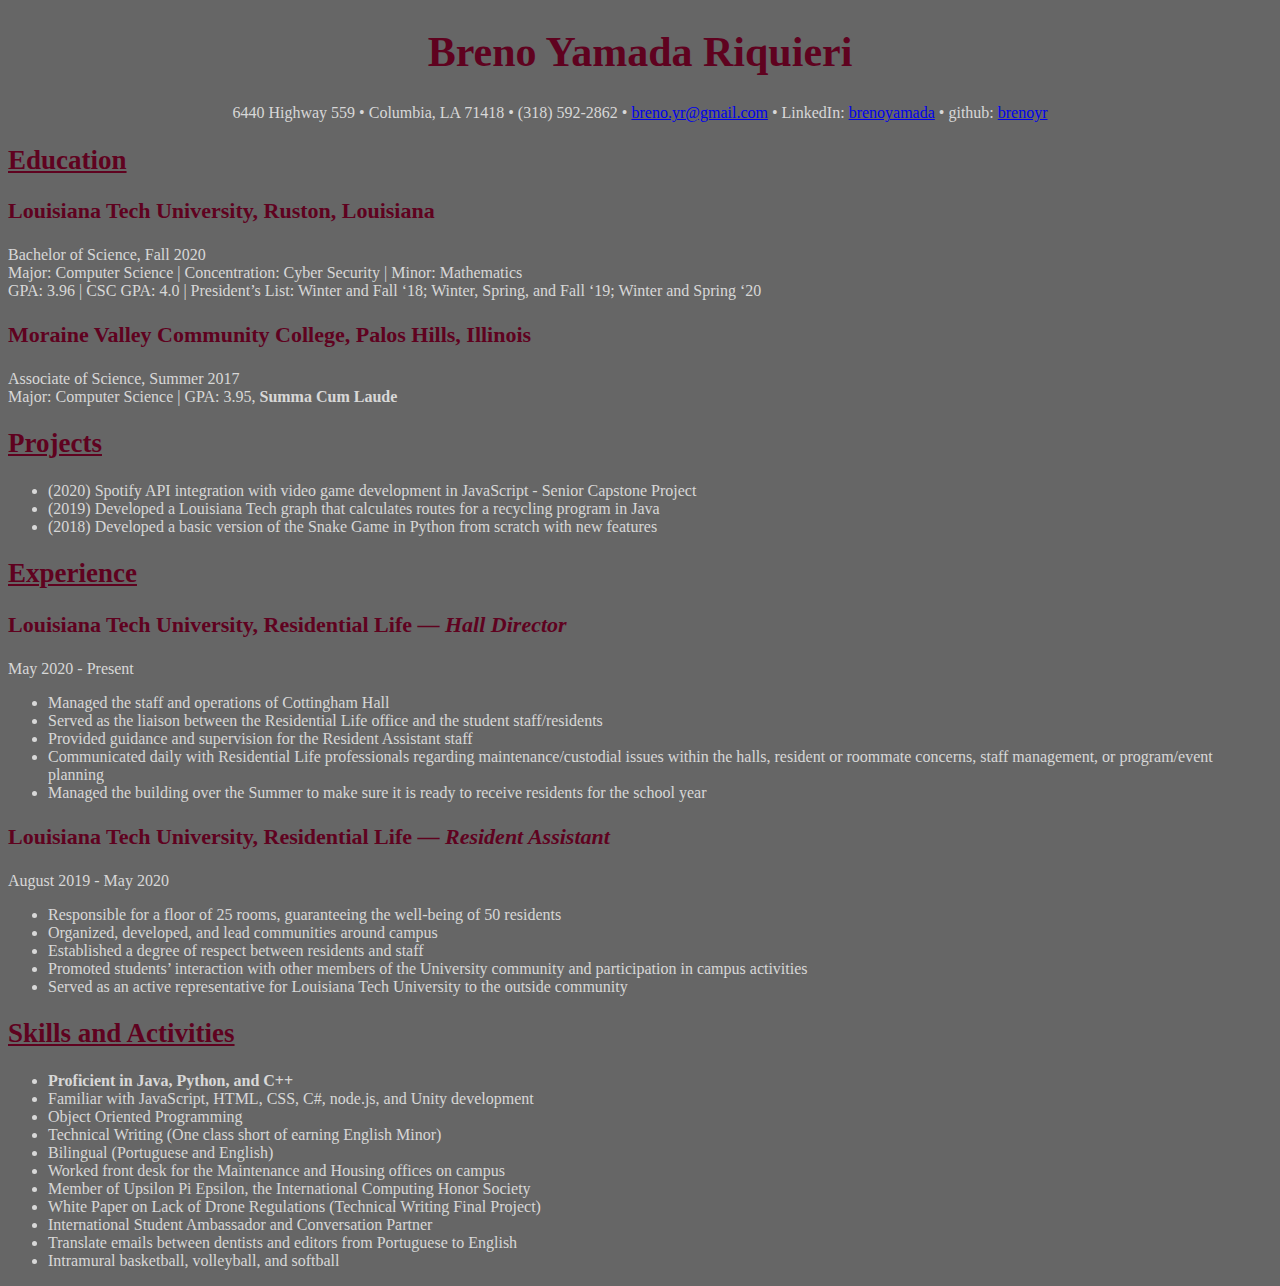
==== HTML/Resume Website/html/index.html @ d9816763 "Transcribed resume" ====
<!DOCTYPE html>
<html>
<head>
    <link rel="stylesheet" type="text/css" href="../css/style.css">
</head>
<body>

<h1 id="header">Breno Yamada Riquieri</h1>

<p class="sub-header" style="text-align: center;">6440 Highway 559 • Columbia, LA 71418 • (318) 592-2862 •
    <a href="mailto: breno.yr@gmail.com">breno.yr@gmail.com</a> •
    LinkedIn: <a href="https://www.linkedin.com/in/brenoyamada/" class="link" target="_blank">brenoyamada</a> •
    github: <a href="https://github.com/brenoyr/personal" class="link" target="_blank">brenoyr</a></p>

<h2 class="title">Education</h2>

<h3 class="subtitle"> Louisiana Tech University, Ruston, Louisiana</h3>
<p class="description">
Bachelor of Science, Fall 2020 <br>
Major: Computer Science | Concentration: Cyber Security | Minor: Mathematics <br>
GPA: 3.96 | CSC GPA: 4.0 | President’s List: Winter and Fall ‘18; Winter, Spring, and Fall ‘19; Winter and Spring ‘20
</p>

<h3 class="subtitle"> Moraine Valley Community College, Palos Hills, Illinois</h3>
<p class="description">
Associate of Science, Summer 2017 <br>
Major: Computer Science | GPA: 3.95, <span class="bold">Summa Cum Laude</span>
</p>

<h2 class="title">Projects</h2>
<p class="description">
    <ul>
        <li class="list-item">(2020) Spotify API integration with video game development in JavaScript - Senior Capstone Project</li>
        <li class="list-item">(2019) Developed a Louisiana Tech graph that calculates routes for a recycling program in Java</li>
        <li class="list-item">(2018) Developed a basic version of the Snake Game in Python from scratch with new features</li>
    </ul>
</p>

<h2 class="title">Experience</h2>

<h3 class="subtitle">Louisiana Tech University, Residential Life — <span class="italics">Hall Director</span></h3>
<p class="description">
    May 2020 - Present
    <ul>
        <li class="list-item">Managed the staff and operations of Cottingham Hall</li>
        <li class="list-item">Served as the liaison between the Residential Life office and the student staff/residents</li>
        <li class="list-item">Provided guidance and supervision for the Resident Assistant staff</li>
        <li class="list-item">Communicated daily with Residential Life professionals regarding maintenance/custodial issues within the halls, resident or roommate concerns, staff management, or program/event planning</li>
        <li class="list-item">Managed the building over the Summer to make sure it is ready to receive residents for the school year</li>
    </ul>
</p>

<h3 class="subtitle">Louisiana Tech University, Residential Life — <span class="italics">Resident Assistant</span></h3>
<p class="description">
    August 2019 - May 2020
    <ul>
        <li class="list-item">Responsible for a floor of 25 rooms, guaranteeing the well-being of 50 residents</li>
        <li class="list-item">Organized, developed, and lead communities around campus</li>
        <li class="list-item">Established a degree of respect between residents and staff</li>
        <li class="list-item">Promoted students’ interaction with other members of the University community and participation in campus activities</li>
        <li class="list-item">Served as an active representative for Louisiana Tech University to the outside community</li>
    </ul>
</p>

<h2 class="title">Skills and Activities</h2>
<p class="description">
    <ul>
        <li class="list-item"><span class="bold">Proficient in Java, Python, and C++</span></li>
        <li class="list-item">Familiar with JavaScript, HTML, CSS, C#, node.js, and Unity development</li>
        <li class="list-item">Object Oriented Programming</li>
        <li class="list-item">Technical Writing (One class short of earning English Minor)</li>
        <li class="list-item">Bilingual (Portuguese and English)</li>
        <li class="list-item">Worked front desk for the Maintenance and Housing offices on campus</li>
        <li class="list-item">Member of Upsilon Pi Epsilon, the International Computing Honor Society</li>
        <li class="list-item">White Paper on Lack of Drone Regulations (Technical Writing Final Project)</li>
        <li class="list-item">International Student Ambassador and Conversation Partner</li>
        <li class="list-item">Translate emails between dentists and editors from Portuguese to English</li>
        <li class="list-item">Intramural basketball, volleyball, and softball</li>
    </ul>
</p>

</body>
</html>
---- HTML/Resume Website/css/style.css ----
body {
    background:  rgba(0,0,0, .6);
    font-family: 'Times New Roman', sans-serif, Times, serif;
}

p {
    color: rgba(255, 255, 255, .75);
}

#header {
    color: rgb(95, 2, 31);
    font-weight: 800;
    text-align: center;
    font-size: 42px;
}

.title {
    color: rgb(95, 2, 31);
    text-decoration: underline;
    font-size: 27px;
}

.subtitle {
    color: rgb(95, 2, 31);
    font-size: 22px;
}

.list-item {
    color: rgba(255, 255, 255, .75);
}

.link {
    text-decoration: underline;
}

.bold {
    font-weight: bold;
}

.italics {
    font-style: italic;
}
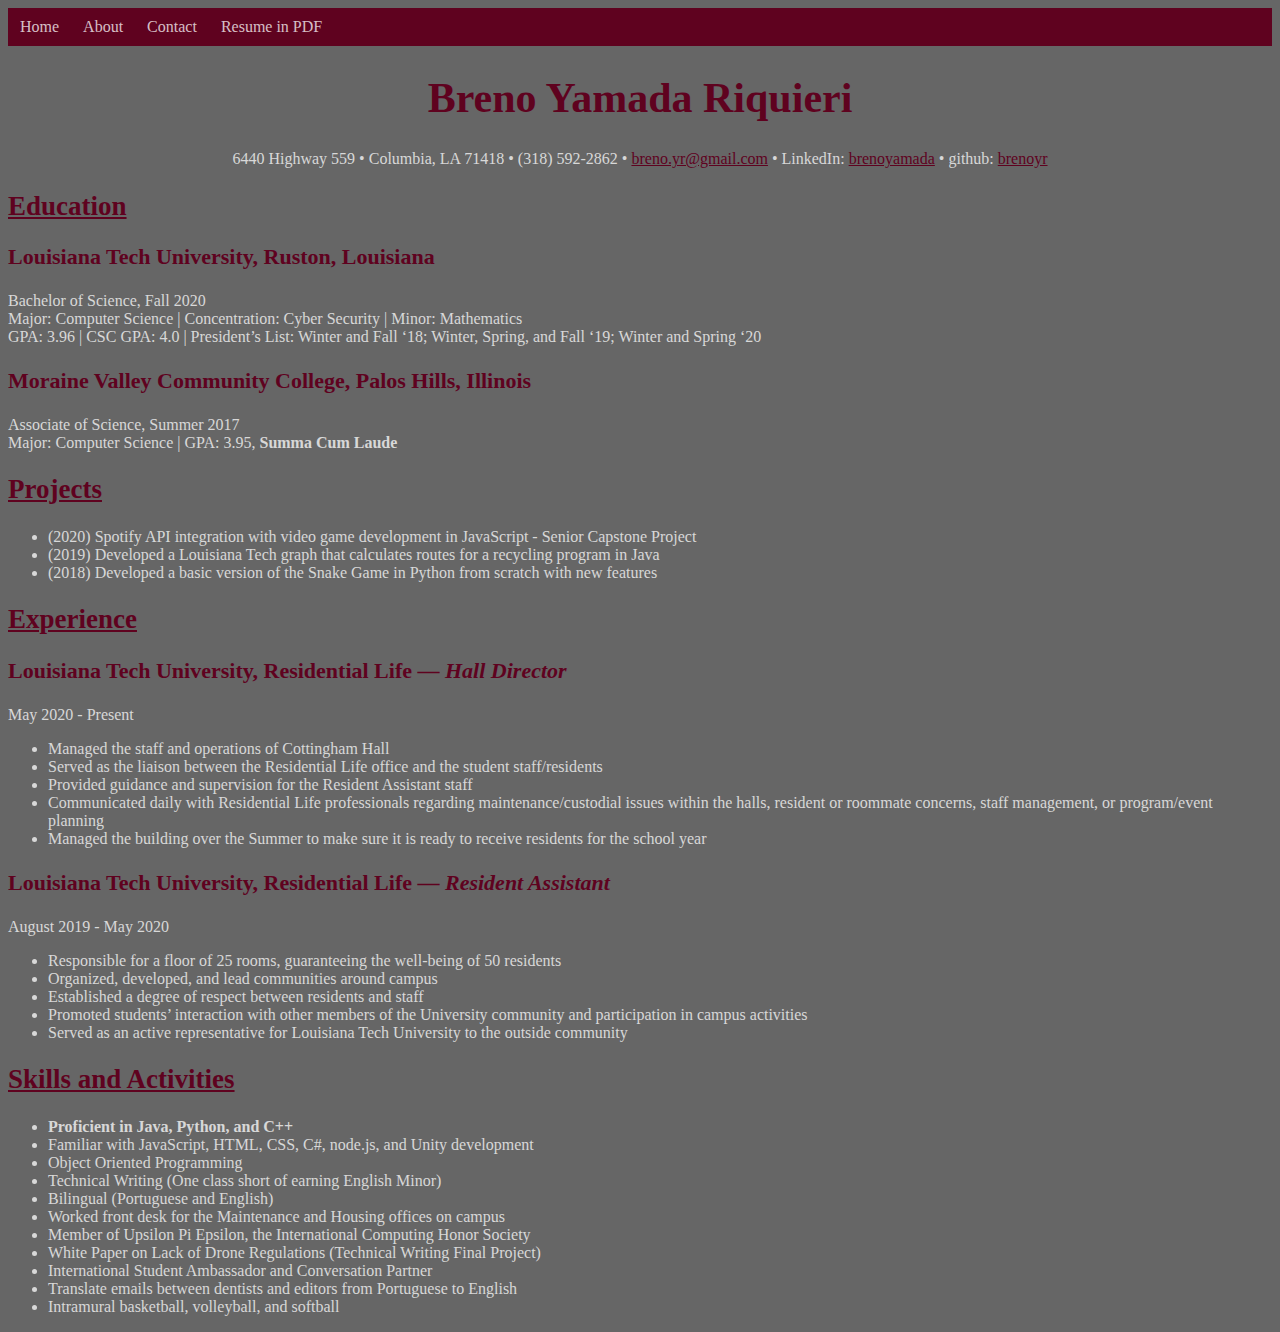
==== commit e642f12a: "Added navbar; added about and contact pages" ====
--- a/HTML/Resume Website/html/index.html
+++ b/HTML/Resume Website/html/index.html
@@ -1,30 +1,42 @@
 <!DOCTYPE html>
 <html>
+
 <head>
     <link rel="stylesheet" type="text/css" href="../css/style.css">
 </head>
+
 <body>
+
+<div class="topnav">
+    <a href="index.html">Home</a>
+    <a href="about.html">About</a>
+    <a href="contact.html">Contact</a>
+    <a href="../docs/Breno_resume.pdf" download>Resume in PDF</a>
+</div>
+
 
 <h1 id="header">Breno Yamada Riquieri</h1>
 
-<p class="sub-header" style="text-align: center;">6440 Highway 559 • Columbia, LA 71418 • (318) 592-2862 •
-    <a href="mailto: breno.yr@gmail.com">breno.yr@gmail.com</a> •
+<p class="sub-header" style="text-align: center;">
+    6440 Highway 559 • Columbia, LA 71418 • (318) 592-2862 •
+    <a href="mailto: breno.yr@gmail.com" class="link">breno.yr@gmail.com</a> •
     LinkedIn: <a href="https://www.linkedin.com/in/brenoyamada/" class="link" target="_blank">brenoyamada</a> •
-    github: <a href="https://github.com/brenoyr/personal" class="link" target="_blank">brenoyr</a></p>
+    github: <a href="https://github.com/brenoyr/personal" class="link" target="_blank">brenoyr</a>
+</p>
 
 <h2 class="title">Education</h2>
 
 <h3 class="subtitle"> Louisiana Tech University, Ruston, Louisiana</h3>
 <p class="description">
-Bachelor of Science, Fall 2020 <br>
-Major: Computer Science | Concentration: Cyber Security | Minor: Mathematics <br>
-GPA: 3.96 | CSC GPA: 4.0 | President’s List: Winter and Fall ‘18; Winter, Spring, and Fall ‘19; Winter and Spring ‘20
+    Bachelor of Science, Fall 2020 <br>
+    Major: Computer Science | Concentration: Cyber Security | Minor: Mathematics <br>
+    GPA: 3.96 | CSC GPA: 4.0 | President’s List: Winter and Fall ‘18; Winter, Spring, and Fall ‘19; Winter and Spring ‘20
 </p>
 
 <h3 class="subtitle"> Moraine Valley Community College, Palos Hills, Illinois</h3>
 <p class="description">
-Associate of Science, Summer 2017 <br>
-Major: Computer Science | GPA: 3.95, <span class="bold">Summa Cum Laude</span>
+    Associate of Science, Summer 2017 <br>
+    Major: Computer Science | GPA: 3.95, <span class="bold">Summa Cum Laude</span>
 </p>
 
 <h2 class="title">Projects</h2>
--- a/HTML/Resume Website/css/style.css
+++ b/HTML/Resume Website/css/style.css
@@ -31,6 +31,7 @@
 
 .link {
     text-decoration: underline;
+    color: rgb(95, 2, 31);
 }
 
 .bold {
@@ -39,4 +40,19 @@
 
 .italics {
     font-style: italic;
+}
+
+/* Nav Bar */
+
+.topnav {
+    background-color:  rgb(95, 2, 31);
+    overflow: hidden;
+}
+
+.topnav a {
+    float: left;
+    color: rgba(255, 255, 255, .75);
+    text-align: center;
+    padding: 10px 12px;
+    text-decoration: none;
 }